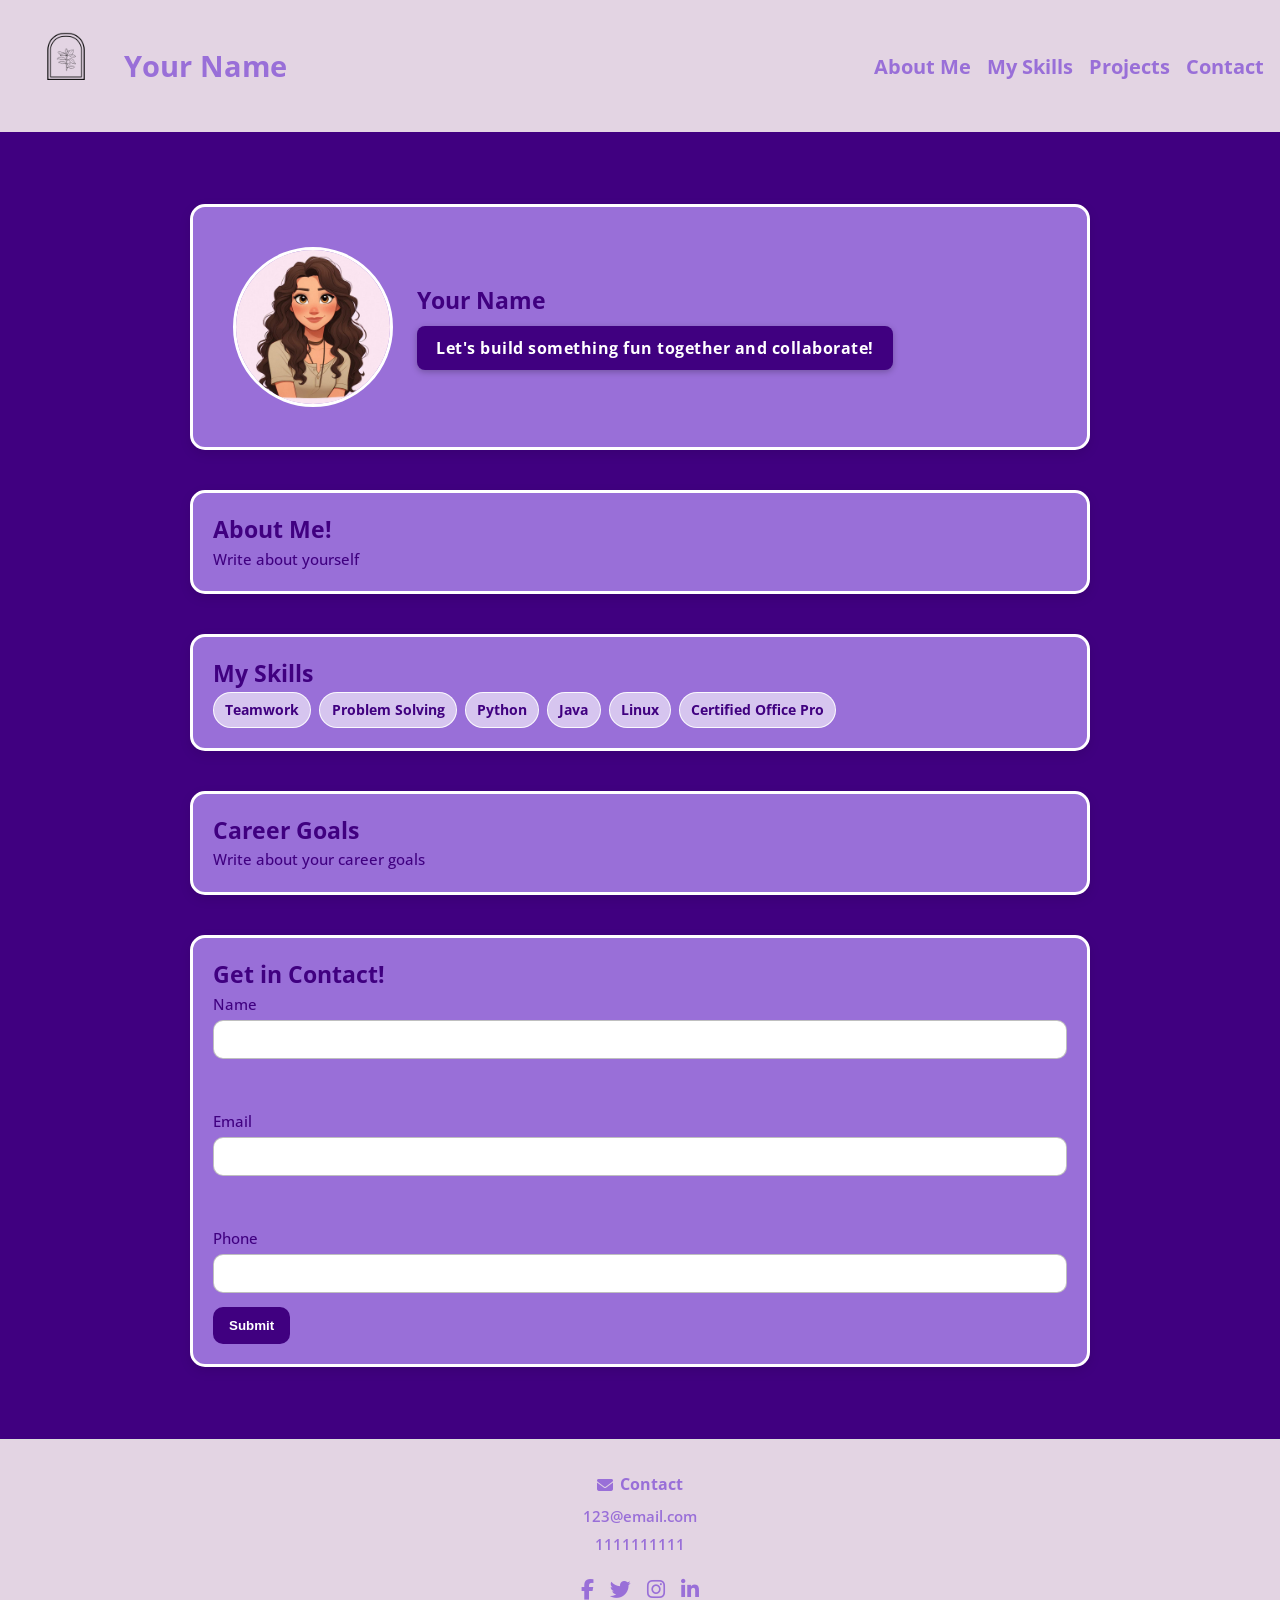
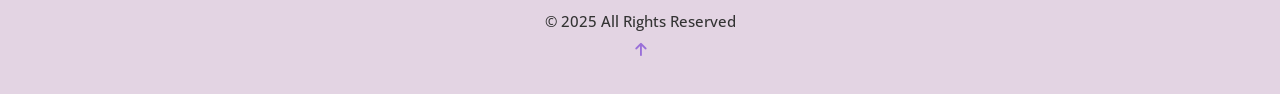
==== index.html @ 883ca6de "starter code" ====
<!DOCTYPE html>
<html lang="en">
<head>
  <meta charset="UTF-8" />
  <meta name="viewport" content="width=device-width, initial-scale=1.0"/>
  <title>Portfolio </title>
  <link rel="preconnect" href="https://fonts.googleapis.com"/>
  <link rel="preconnect" href="https://fonts.gstatic.com" crossorigin/>
  <link href="https://fonts.googleapis.com/css2?family=Open+Sans:ital,wght@0,300..800;1,300..800&family=Oswald:wght@200..700&display=swap" rel="stylesheet"/>
  <link rel="stylesheet" href="https://cdnjs.cloudflare.com/ajax/libs/font-awesome/6.4.0/css/all.min.css"/>
  <link rel="stylesheet" href="css/style.css"/>
</head>
<body id="top">
  <header>
    <div class="logo-section">
      <img src="images/logo.png" alt="logo" width="200" height="200"/>
      <a href="index.html"><h1>Your Name</h1></a>
    </div>
    <nav aria-label="Primary">
      <ul>
        <li><a href="#about">About Me</a></li>
        <li><a href="#skills">My Skills</a></li>
        <li><a href="project.html">Projects</a></li>
        <li><a href="#contact">Contact</a></li>
      </ul>
    </nav>
  </header>

  <!--Main Section-->
  <main>
  <section class="person-section" id="person1">
    <!-- Hero Card -->
    <div class="hero">
        <img src="images/girl.jpg" alt="name" class="profile-pic">
        <div>
            <h2>Your Name</h2>
            <p>Let's build something fun together and collaborate!</p>
        </div>
    </div>

    <!-- About Me Card -->
    <div class="about" id="about">
      <h2>About Me!</h2>
      <p>Write about yourself</p>
    </div>

    <!-- Skills Card -->
    <div class="skills" id="skills">
      <h2>My Skills</h2>
      <ul>
        <li>Teamwork</li>
        <li>Problem Solving</li>
        <li>Python</li>
        <li>Java</li>
        <li>Linux</li>
        <li>Certified Office Pro</li>
      </ul>
    </div>

    <!-- Goals Card -->
    <div class="goals">
      <h2>Career Goals</h2>
      <p>Write about your career goals </p>
    </div>

    <!-- Contact Card -->
    <div class="contact" id="contact">
      <h2>Get in Contact!</h2>
      <form>
        <div>
          <label for="name"> Name</label>
          <input type="text" id="name" required>
        </div>
        <br>
        <div>
          <label for="email">Email</label>
          <input type="email" id="email" required>
        </div>
        <br>
        <div>
          <label for="phone">Phone</label>
          <input type="tel" id="phone" pattern="[0-9]{3}-[0-9]{3}-[0-9]{4}">
        </div>
        <button type="submit">Submit</button>
      </form>
    </div>
  </section>
</main>

  <footer class="site-footer">
    <section>
      <h6><i class="fa-solid fa-envelope"></i> Contact</h6>
      <p><a href="mailto:123@email.com">123@email.com</a></p>
      <p><a href="tel:1111111111">1111111111</a></p>
    </section>
    <ul class="socials" aria-label="Social links">
      <li><a href="#"><i class="fa-brands fa-facebook-f" aria-hidden="true"></i></a></li>
      <li><a href="#"><i class="fa-brands fa-twitter" aria-hidden="true"></i></a></li>
      <li><a href="#"><i class="fa-brands fa-instagram" aria-hidden="true"></i></a></li>
      <li><a href="https://www.linkedin.com/in/YOUR-LINKEDIN-USERNAME" target="_blank" rel="noopener"><i class="fa-brands fa-linkedin-in" aria-hidden="true"></i></a></li>
    </ul>
    <p class="copyright">&copy; 2025  All Rights Reserved</p>
    <a href="#top" class="back-to-top" aria-label="Back to top"><i class="fa-solid fa-arrow-up"></i></a>
  </footer>
</body>
</html>
---- css/style.css ----
:root {
  --clr-primary: hsl(264, 57%, 64%);
  --clr-purple: hsl(270, 100%, 25%);
  --clr-neutral75: hsla(27, 100%, 98%, 0.85);
  --clr-white: hsl(0, 0%, 100%);
  --clr-light-gray: hsl(0, 0%, 81%);
}

* {
  margin: 0;
  padding: 0;
  box-sizing: border-box;
}

html {
  scroll-behavior: smooth;
}

html, body {
  height: 100%;
}

body {
  background-color: var(--clr-purple);
  font-family: 'Open Sans', sans-serif;
  color: var(--clr-white);
  font-size: 15px;
  font-weight: 500;
  line-height: 1.55;

  display: flex;
  flex-direction: column; 
}

a {
  text-decoration: none;
}

/* Header */
header {
  padding: 1rem;
  display: flex;
  justify-content: space-between;
  align-items: center;
  background-color: var(--clr-neutral75);
}

.logo-section {
  display: flex;
  align-items: center;
  gap: 0.5rem;
}

.logo-section img {
  height: 100px;
  width: auto;
  border-radius: 6px;
}

.logo-section h1 {
  font-family: 'Open Sans', sans-serif;
  font-size: 1.8rem;
  font-weight: 700;
  color: var(--clr-primary);
  margin: 0;
  line-height: 1.2;
  cursor: pointer;
}

nav a {
  color: var(--clr-primary);
  font-weight: 700;
  font-size: 20px;
}

nav a:hover,
nav a:focus {
  text-decoration: underline;
}

nav ul {
  display: flex;
  list-style: none;
  gap: 1rem;
}

/* Main */
main {
  max-width: 1100px;
  width: 90%;
  margin-inline: auto;
  padding-block: 2rem;
  display: grid;
  gap: 2rem;
  flex: 1; 
}

/* General card styles */
.hero,
.about,
.skills,
.goals,
.contact,
.foodApp,
.podcast,
.game,
.budget,
.calculator {
  background-color: var(--clr-primary);
  color: var(--clr-purple);
  padding: 20px;
  border-radius: 15px;
  border: 3px solid var(--clr-white);
  box-shadow: 0 4px 12px rgba(0, 0, 0, 0.1);
  margin-inline: auto;
  width: 100%;
  max-width: 900px;
  margin-top: 2.5rem;
  margin-bottom: 2.5rem;
}

/* Hero */
.hero {
  display: flex;
  align-items: center;
  gap: 1.5rem;
  padding: 2.5rem;
}

.hero p {
  margin-top: 0.5rem;
  background: var(--clr-purple);
  color: var(--clr-white);
  display: inline-block;
  padding: 0.6rem 1.2rem;
  border-radius: 8px;
  font-weight: 700;
  font-size: 1rem;
  letter-spacing: 0.5px;
  box-shadow: 0 2px 6px rgba(0,0,0,0.25);
  text-align: center;
}

.profile-pic {
  width: 160px;
  height: 160px;
  border-radius: 50%;
  border: 3px solid var(--clr-white);
  object-fit: cover;
}

/* Skills */
.skills ul {
  list-style-type: none;
  padding-left: 0;
  display: flex;
  flex-wrap: wrap;
  gap: 0.5rem;
}

.skills li {
  background: rgba(255, 255, 255, 0.6);
  border: 1px solid rgba(255, 255, 255, 0.9);
  color: var(--clr-purple);
  padding: 0.35rem 0.7rem;
  border-radius: 999px;
  font-size: 0.9rem;
  font-weight: 700;
}

/* Contact */
.contact form {
  display: grid;
  gap: 0.85rem;
}

.contact label {
  display: block;
  margin-bottom: 0.25rem;
  color: var(--clr-purple);
}

.contact input,
.contact textarea {
  width: 100%;
  padding: 0.7rem 0.85rem;
  border: 1.5px solid rgba(0, 0, 0, 0.25);
  border-radius: 10px;
  background: var(--clr-white);
  color: var(--clr-purple);
}

.contact button {
  justify-self: start;
  padding: 0.7rem 1rem;
  border: 0;
  border-radius: 10px;
  background: var(--clr-purple);
  color: var(--clr-white);
  font-weight: 700;
  cursor: pointer;
}

.contact button:hover {
  filter: brightness(1.08); 
}

/* Projects grid */
#projects {
  display: grid;
  gap: 2rem;
}

#projects img {
  width: 100%;
  height: auto;
  display: block;
  border-radius: 12px;
  margin-bottom: 0.75rem;
}

#projects h3 a {
  color: var(--clr-purple);
}

@media (min-width: 800px) {
  #projects { grid-template-columns: repeat(2, 1fr); }
}

@media (min-width: 1100px) {
  #projects { grid-template-columns: repeat(3, 1fr); }
}

/* Footer */
footer {
  background: var(--clr-neutral75);
  padding: 2rem 1rem;
  text-align: center;
  border-top: 1px solid #ddd;
}

footer h6 {
  font-size: 1rem;
  font-weight: 700;
  margin-bottom: 0.5rem;
  color: var(--clr-primary);
  display: flex;
  align-items: center;
  justify-content: center;
  gap: 0.4rem;
}

footer p {
  margin: 0.3rem 0;
  font-size: 0.95rem;
  color: #333;
}

footer a {
  color: var(--clr-primary);
  text-decoration: none;
  font-weight: 600;
}

.socials {
  display: flex;
  gap: 1rem;
  list-style: none;
  padding: 0;
  margin: 1rem 0 0;
  justify-content: center;
}

.socials li {
  margin: 0;
}

.socials a {
  font-size: 1.3rem;
  color: var(--clr-primary);
  text-decoration: none;
}

.socials a:hover {
  opacity: 0.85; 
}

/* Responsive */
@media (max-width: 900px) {
  body {
    font-size: 16px;
  }

  header,
  nav {
    flex-direction: column;
    align-items: center;
  }
}

@media (max-width: 700px) {
  body {
    font-size: 14px;
  }

  header,
  nav {
    flex-direction: column;
    text-align: center;
  }

  img {
    max-width: 100%;
    height: auto;
  }

  .hero {
    flex-direction: column;
    text-align: center;
  }
}
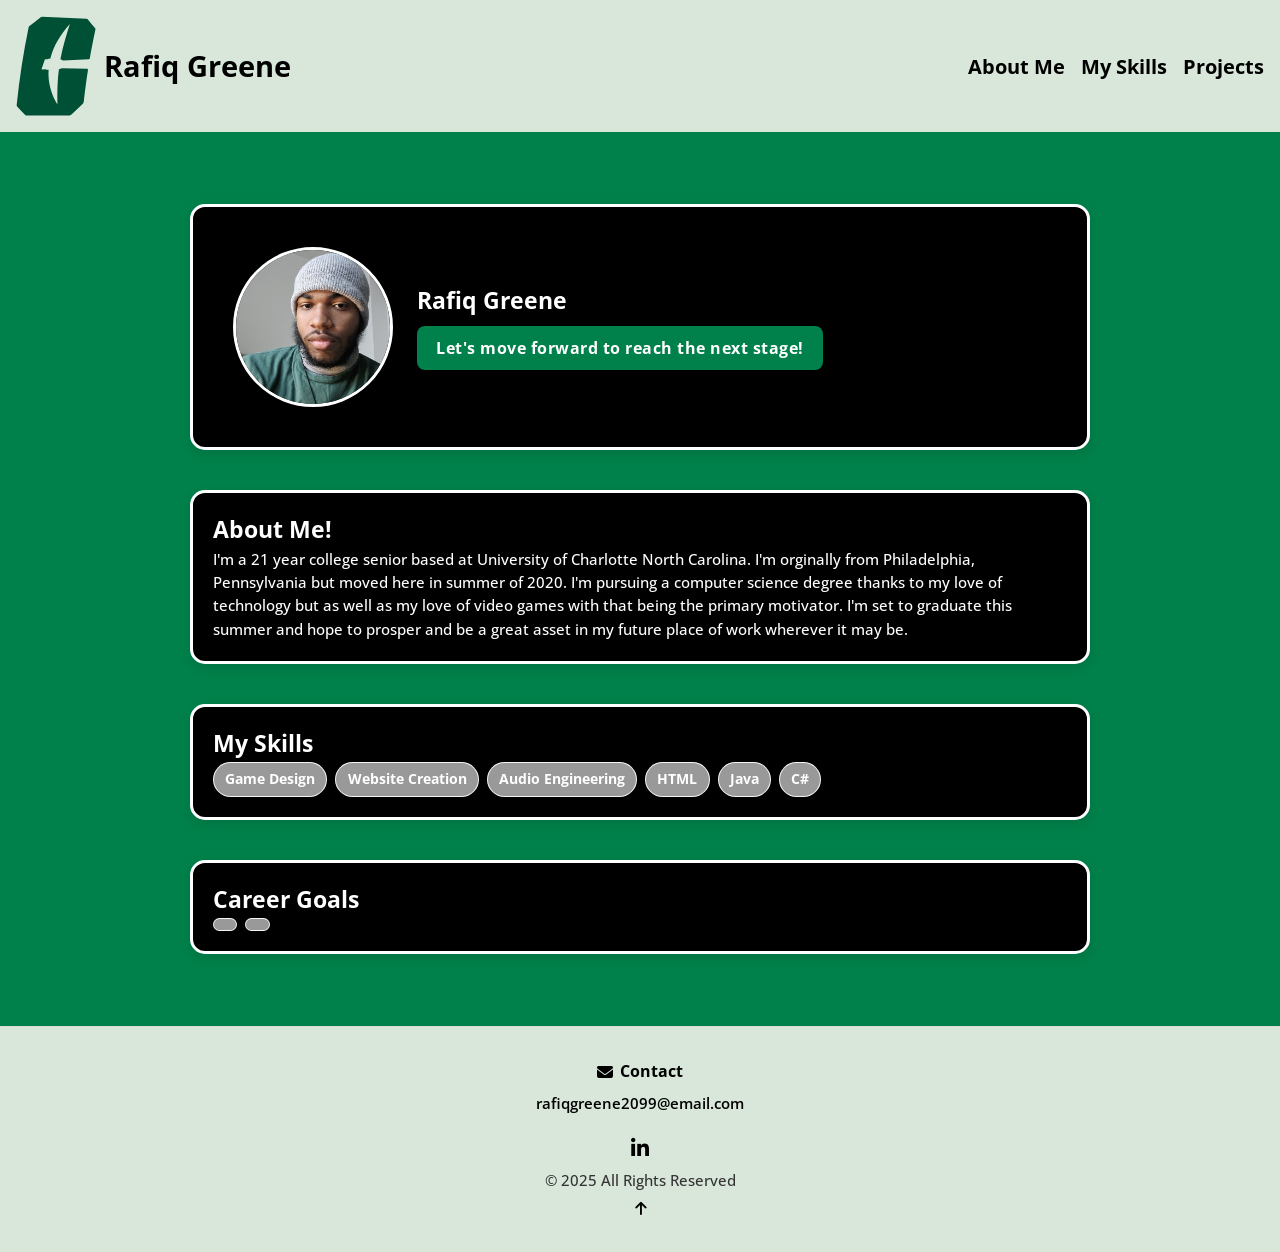
==== commit ab238772: "Steampunk section completed" ====
--- a/index.html
+++ b/index.html
@@ -13,15 +13,14 @@
 <body id="top">
   <header>
     <div class="logo-section">
-      <img src="images/logo.png" alt="logo" width="200" height="200"/>
-      <a href="index.html"><h1>Your Name</h1></a>
+      <img src="images/Charlotte_49ers_logo.svg" alt="logo" width="200" height="200"/>
+      <a href="index.html"><h1>Rafiq Greene</h1></a>
     </div>
     <nav aria-label="Primary">
       <ul>
         <li><a href="#about">About Me</a></li>
         <li><a href="#skills">My Skills</a></li>
         <li><a href="project.html">Projects</a></li>
-        <li><a href="#contact">Contact</a></li>
       </ul>
     </nav>
   </header>
@@ -31,73 +30,57 @@
   <section class="person-section" id="person1">
     <!-- Hero Card -->
     <div class="hero">
-        <img src="images/girl.jpg" alt="name" class="profile-pic">
+        <img src="images/meImg.jpg" alt="name" class="profile-pic">
         <div>
-            <h2>Your Name</h2>
-            <p>Let's build something fun together and collaborate!</p>
+            <h2>Rafiq Greene<h2>
+            <p>Let's move forward to reach the next stage!</p>
         </div>
     </div>
 
     <!-- About Me Card -->
     <div class="about" id="about">
       <h2>About Me!</h2>
-      <p>Write about yourself</p>
+      <p>I'm a 21 year college senior based at University of Charlotte North Carolina. I'm orginally
+        from  Philadelphia, Pennsylvania but moved here in summer of 2020. I'm pursuing a computer science degree
+        thanks to my love of technology but as well as my love of video games with that being the primary motivator.
+        I'm set to graduate this summer and hope to prosper and be a great asset in my future place of work wherever it 
+        may be.
+      </p>
+      
     </div>
 
     <!-- Skills Card -->
     <div class="skills" id="skills">
       <h2>My Skills</h2>
       <ul>
-        <li>Teamwork</li>
-        <li>Problem Solving</li>
-        <li>Python</li>
+        <li>Game Design</li>
+        <li>Website Creation</li>
+        <li>Audio Engineering</li>
+        <li>HTML</li>
         <li>Java</li>
-        <li>Linux</li>
-        <li>Certified Office Pro</li>
+        <li>C#</li>
       </ul>
     </div>
 
     <!-- Goals Card -->
-    <div class="goals">
+    <div div class="skills" id="skills">
       <h2>Career Goals</h2>
-      <p>Write about your career goals </p>
+      <ul>
+      <li></li>
+      <li></li>
+      </ul>
     </div>
 
-    <!-- Contact Card -->
-    <div class="contact" id="contact">
-      <h2>Get in Contact!</h2>
-      <form>
-        <div>
-          <label for="name"> Name</label>
-          <input type="text" id="name" required>
-        </div>
-        <br>
-        <div>
-          <label for="email">Email</label>
-          <input type="email" id="email" required>
-        </div>
-        <br>
-        <div>
-          <label for="phone">Phone</label>
-          <input type="tel" id="phone" pattern="[0-9]{3}-[0-9]{3}-[0-9]{4}">
-        </div>
-        <button type="submit">Submit</button>
-      </form>
-    </div>
   </section>
 </main>
 
   <footer class="site-footer">
     <section>
       <h6><i class="fa-solid fa-envelope"></i> Contact</h6>
-      <p><a href="mailto:123@email.com">123@email.com</a></p>
-      <p><a href="tel:1111111111">1111111111</a></p>
+      <p><a href="mailto:123@email.com">rafiqgreene2099@email.com</a></p>
     </section>
     <ul class="socials" aria-label="Social links">
-      <li><a href="#"><i class="fa-brands fa-facebook-f" aria-hidden="true"></i></a></li>
-      <li><a href="#"><i class="fa-brands fa-twitter" aria-hidden="true"></i></a></li>
-      <li><a href="#"><i class="fa-brands fa-instagram" aria-hidden="true"></i></a></li>
-      <li><a href="https://www.linkedin.com/in/YOUR-LINKEDIN-USERNAME" target="_blank" rel="noopener"><i class="fa-brands fa-linkedin-in" aria-hidden="true"></i></a></li>
+      <li><a href="https://www.linkedin.com/in/rafiq-greene-434401252/" target="_blank" rel="noopener"><i class="fa-brands fa-linkedin-in" aria-hidden="true"></i></a></li>
     </ul>
     <p class="copyright">&copy; 2025  All Rights Reserved</p>
     <a href="#top" class="back-to-top" aria-label="Back to top"><i class="fa-solid fa-arrow-up"></i></a>
--- a/css/style.css
+++ b/css/style.css
@@ -1,6 +1,6 @@
 :root {
-  --clr-primary: hsl(264, 57%, 64%);
-  --clr-purple: hsl(270, 100%, 25%);
+  --clr-primary: hsl(0, 0%, 0%);
+  --clr-green: hsl(155, 100%, 25%);
   --clr-neutral75: hsla(27, 100%, 98%, 0.85);
   --clr-white: hsl(0, 0%, 100%);
   --clr-light-gray: hsl(0, 0%, 81%);
@@ -21,7 +21,7 @@
 }
 
 body {
-  background-color: var(--clr-purple);
+  background-color: var(--clr-green);
   font-family: 'Open Sans', sans-serif;
   color: var(--clr-white);
   font-size: 15px;
@@ -119,6 +119,12 @@
   margin-bottom: 2.5rem;
 }
 
+.screenshot{
+width:80%;
+}
+.games h2{
+color:var(--clr-white)
+}
 /* Hero */
 .hero {
   display: flex;
@@ -129,7 +135,7 @@
 
 .hero p {
   margin-top: 0.5rem;
-  background: var(--clr-purple);
+  background: var(--clr-green);
   color: var(--clr-white);
   display: inline-block;
   padding: 0.6rem 1.2rem;
@@ -195,7 +201,7 @@
   padding: 0.7rem 1rem;
   border: 0;
   border-radius: 10px;
-  background: var(--clr-purple);
+  background: var(--clr-green);
   color: var(--clr-white);
   font-weight: 700;
   cursor: pointer;
@@ -220,7 +226,7 @@
 }
 
 #projects h3 a {
-  color: var(--clr-purple);
+  color: var(--clr-green);
 }
 
 @media (min-width: 800px) {
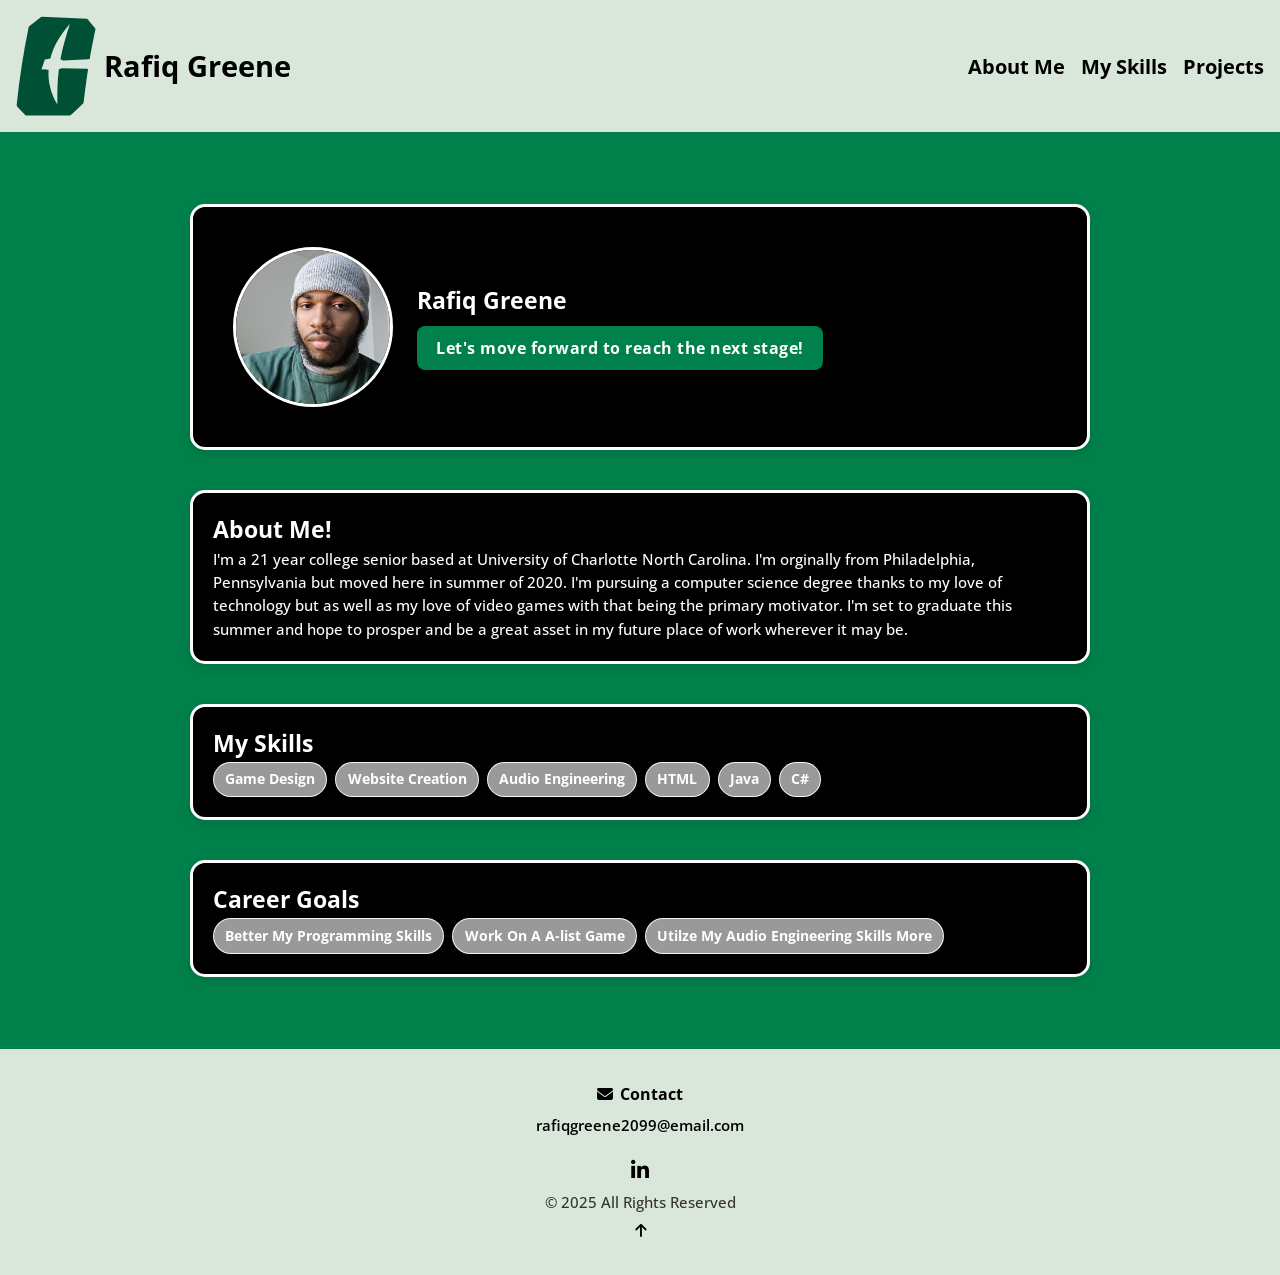
==== commit 8a7b019e: "career goals added" ====
--- a/index.html
+++ b/index.html
@@ -66,8 +66,9 @@
     <div div class="skills" id="skills">
       <h2>Career Goals</h2>
       <ul>
-      <li></li>
-      <li></li>
+      <li>Better My Programming Skills</li>
+      <li>Work On A A-list Game</li>
+      <li>Utilze My Audio Engineering Skills More</li>
       </ul>
     </div>
 
--- a/css/style.css
+++ b/css/style.css
@@ -101,13 +101,13 @@
 .skills,
 .goals,
 .contact,
-.foodApp,
+.cnn,
 .podcast,
 .game,
 .budget,
 .calculator {
   background-color: var(--clr-primary);
-  color: var(--clr-purple);
+  color: var(--clr-white);
   padding: 20px;
   border-radius: 15px;
   border: 3px solid var(--clr-white);
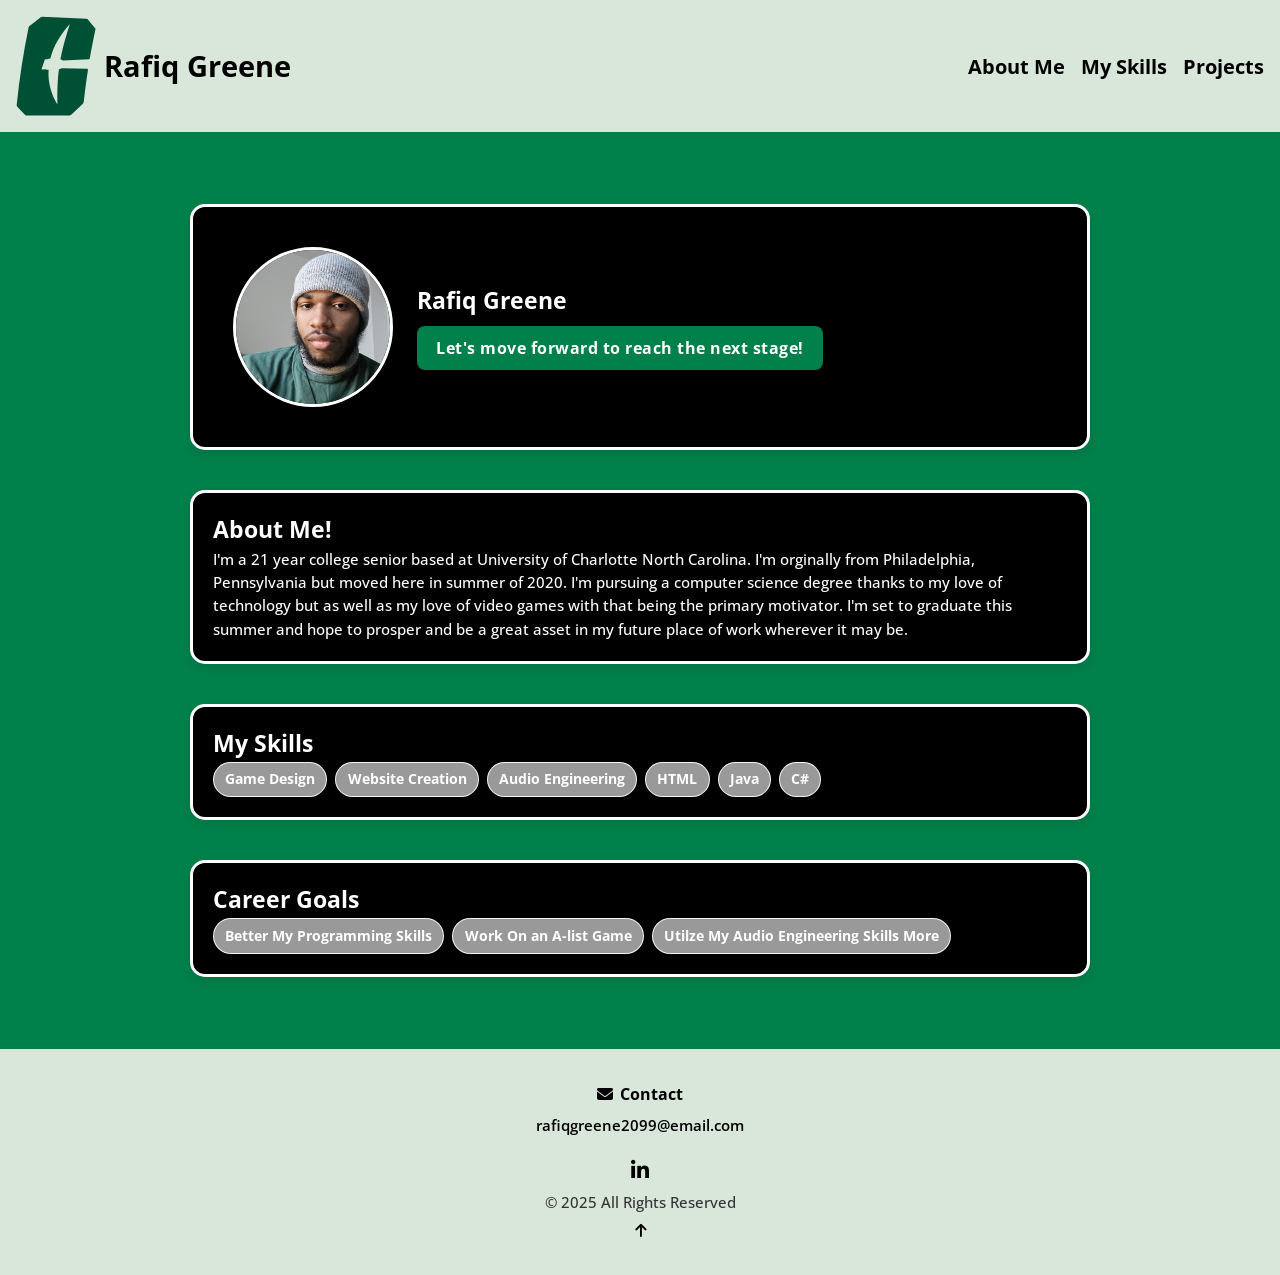
==== commit 8c2c6453: "thumbnail cnn fixed" ====
--- a/index.html
+++ b/index.html
@@ -67,7 +67,7 @@
       <h2>Career Goals</h2>
       <ul>
       <li>Better My Programming Skills</li>
-      <li>Work On A A-list Game</li>
+      <li>Work On an A-list Game</li>
       <li>Utilze My Audio Engineering Skills More</li>
       </ul>
     </div>
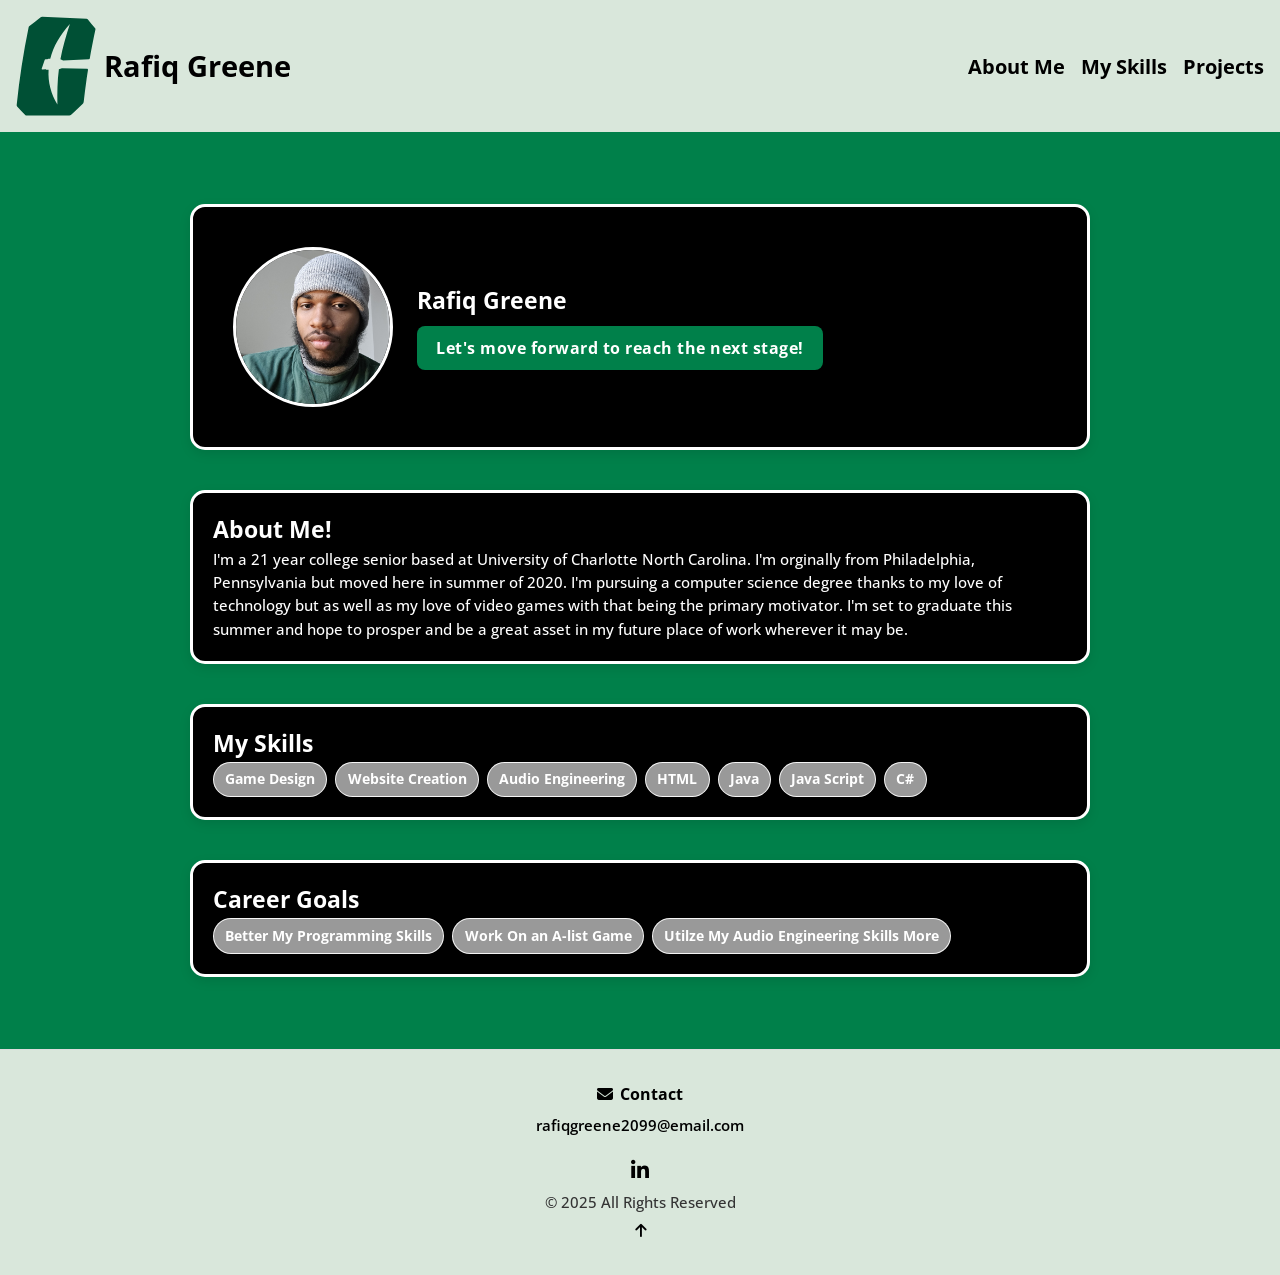
==== commit 53940a0f: "Wording update" ====
--- a/index.html
+++ b/index.html
@@ -58,6 +58,7 @@
         <li>Audio Engineering</li>
         <li>HTML</li>
         <li>Java</li>
+        <li>Java Script</li>
         <li>C#</li>
       </ul>
     </div>
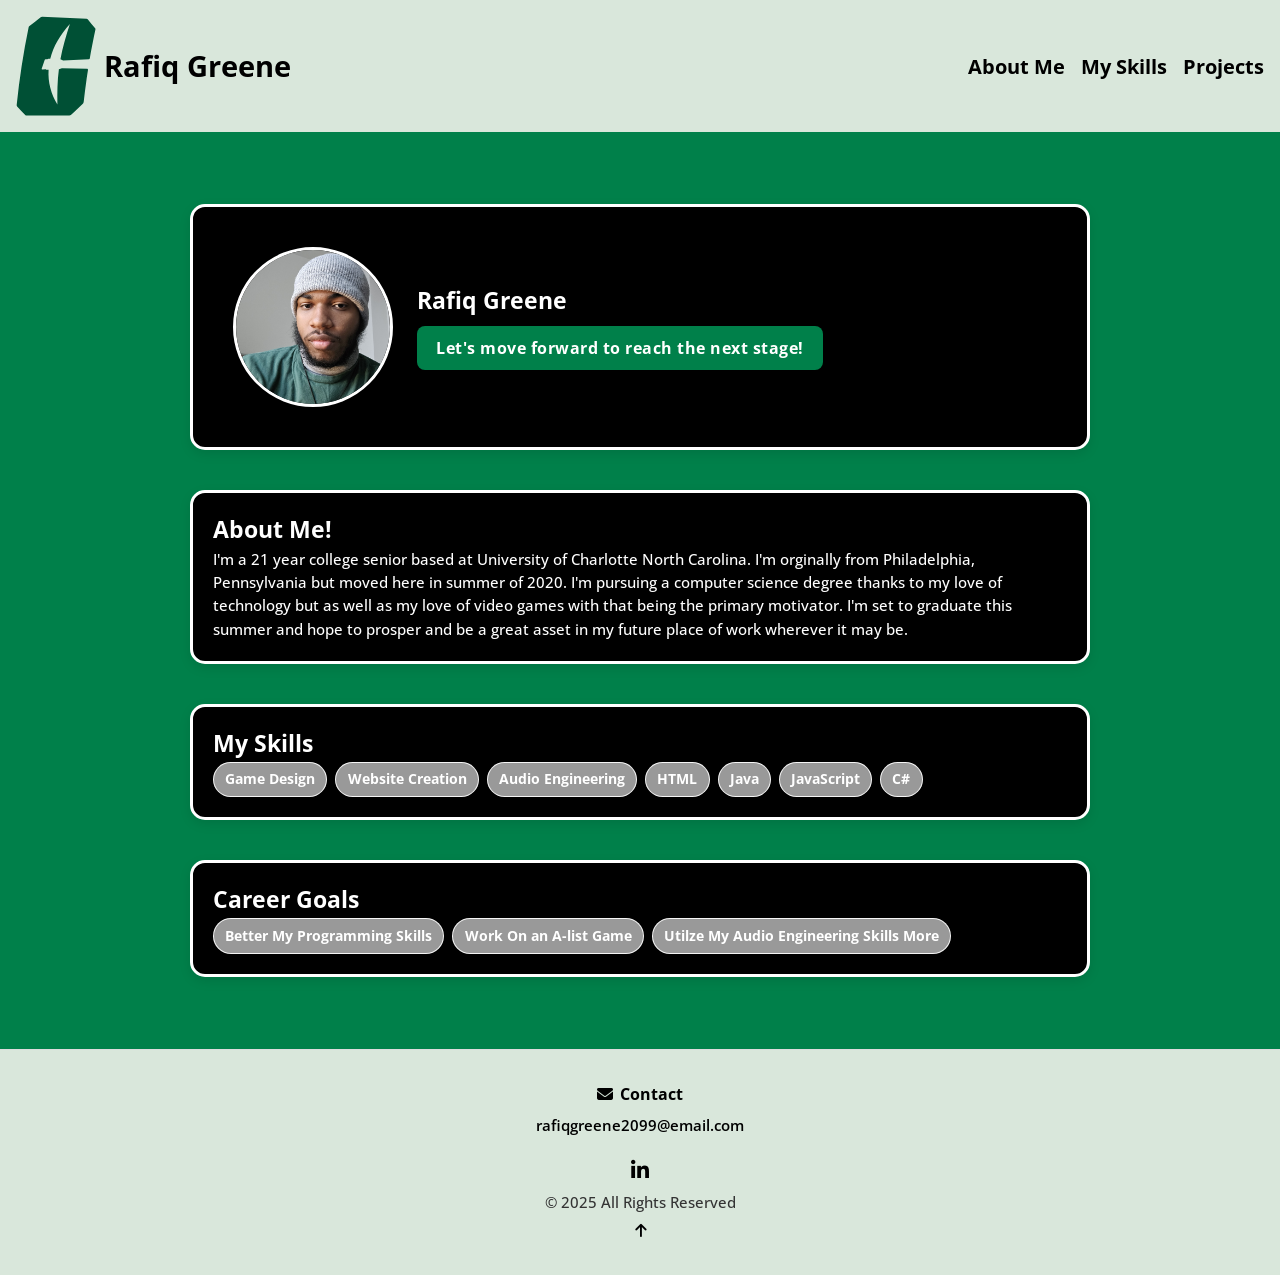
==== commit 714703c7: "updated wording" ====
--- a/index.html
+++ b/index.html
@@ -58,7 +58,7 @@
         <li>Audio Engineering</li>
         <li>HTML</li>
         <li>Java</li>
-        <li>Java Script</li>
+        <li>JavaScript</li>
         <li>C#</li>
       </ul>
     </div>
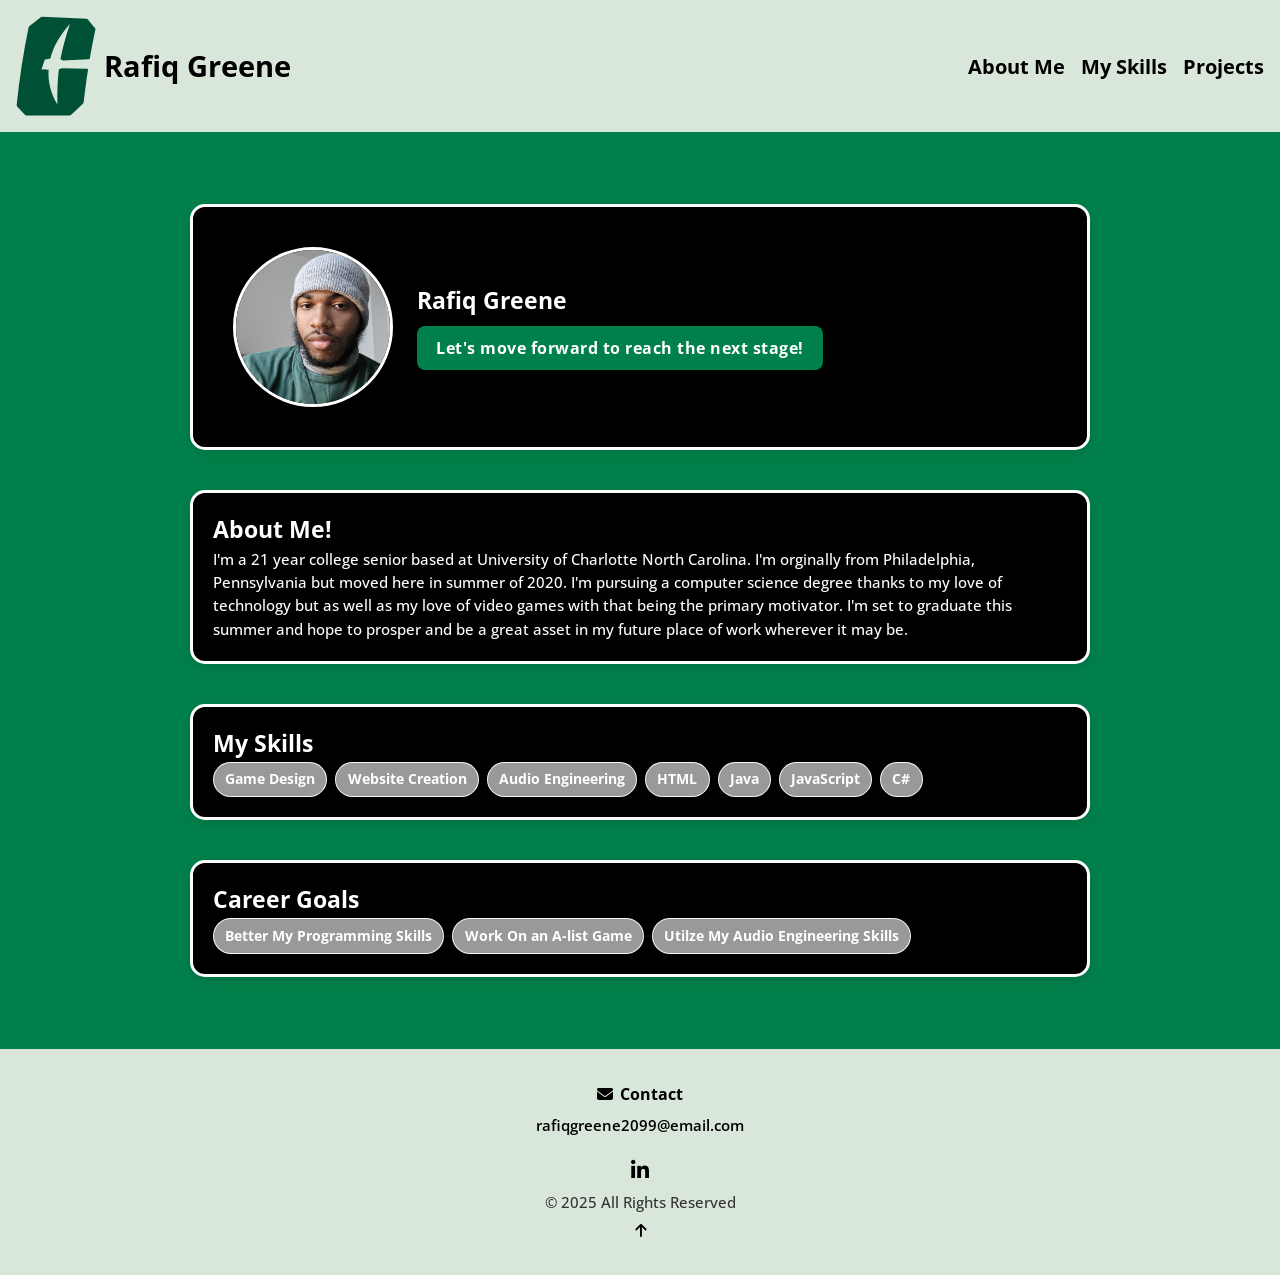
==== commit ccc88dd2: "update wording 3" ====
--- a/index.html
+++ b/index.html
@@ -69,7 +69,7 @@
       <ul>
       <li>Better My Programming Skills</li>
       <li>Work On an A-list Game</li>
-      <li>Utilze My Audio Engineering Skills More</li>
+      <li>Utilze My Audio Engineering Skills</li>
       </ul>
     </div>
 
--- a/css/style.css
+++ b/css/style.css
@@ -118,9 +118,12 @@
   margin-top: 2.5rem;
   margin-bottom: 2.5rem;
 }
+.weblink {
+   color: var(--clr-green);
+}
 
 .screenshot{
-width:80%;
+width:100%;
 }
 .games h2{
 color:var(--clr-white)
